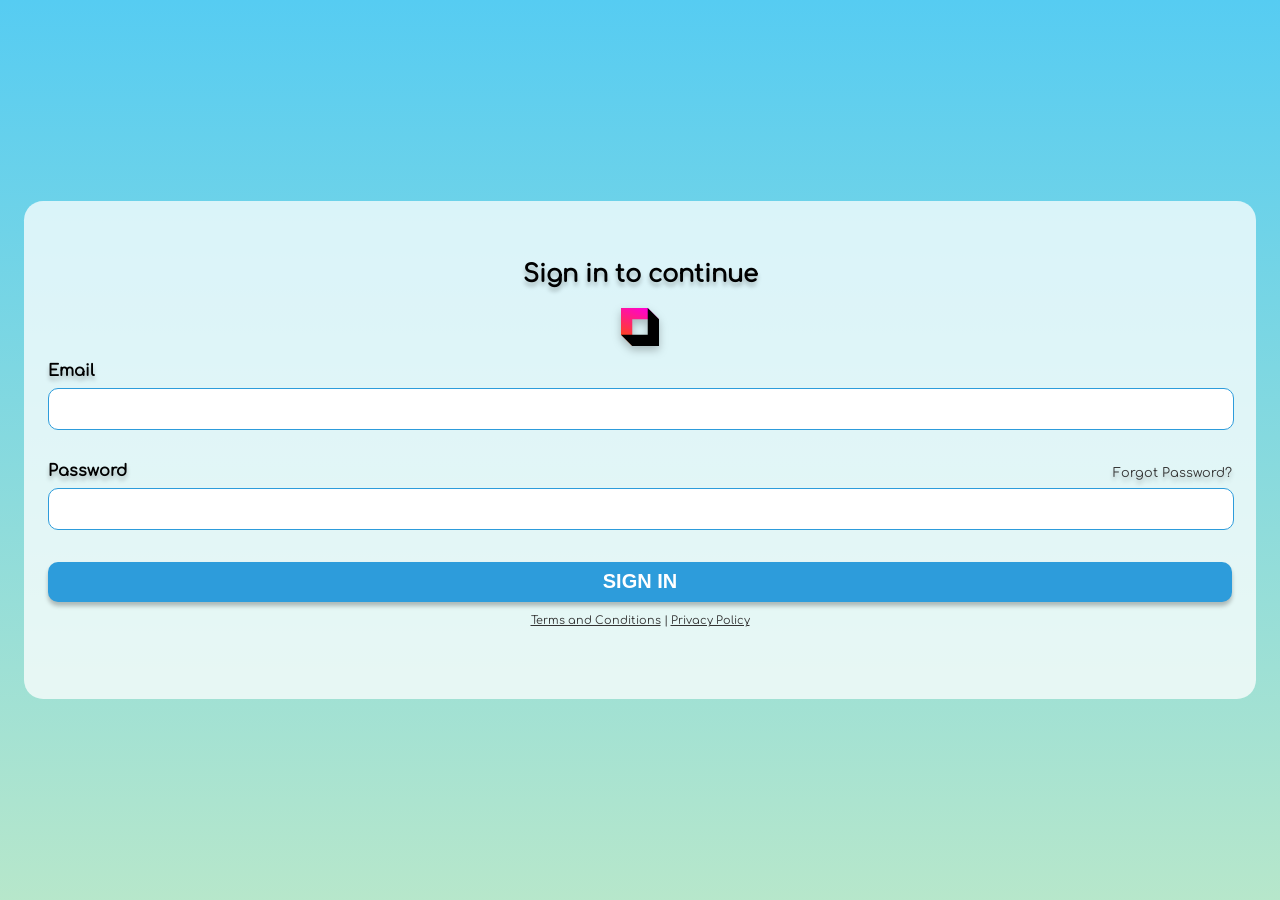
==== app/index.html @ 9c0697a3 "git init" ====
<!DOCTYPE html>
<html lang="en">
    <head>
        <meta charset="UTF-8">
        <meta name="viewport" content="width=device-width, initial-scale=1.0">
        <title>Home</title>
        <link rel="stylesheet" href="../assets/css/app/variable.css">
        <link rel="stylesheet" href="../assets/css/app/animate.css">
        <link rel="stylesheet" href="../assets/css/app/home.css">
        <link rel="stylesheet" href="../assets/css/app/login.css">
        <link rel="shortcut icon" href="../assets/images/logo.svg"
            type="image/x-icon">
    </head>
    <body class="full-screen">
        <div class="home">
            <div class="logo">
                <img src="../assets/images/logo.svg" alt />
                <span>Myoran</span>
            </div>
            <div class="bottom-bar">
                <button class="btn-sign-in">
                    <span></span><span></span><span></span><span></span>
                    Sign in
                </button>
                <button class="btn-sign-up">
                    <span></span><span></span><span></span><span></span>
                    sign up
                </button>
            </div>
        </div>
        <div class="login">
            <form action="#" class="form-login">
                <h2>Sign in to continue</h2>
                <div class="logo">
                    <img src="../assets/images/logo.svg">
                </div>
                <div class="form-group">
                    <label for="email">Email</label>
                    <input id="email" type="text" required />
                </div>
                <div class="form-group">
                    <label for="password">Password  <a href="#">Forgot Password?</a></label>
                    <input id="password" type="password" required />
                </div>
                <button type="submit">Sign in</button>
                <span href="#" class="terms-parivacy"><a href="">Terms and Conditions</a> | <a href="">Privacy Policy</a></span>
            </form>
        </div>
    </body>
</html>
---- assets/css/app/variable.css ----
:root{
    --bg-main: linear-gradient(180deg, #56CCF2 0%, rgba(111, 207, 151, 0.50) 100%);
    --size-text: 16px;
    --btn-color: #2D9CDB;
    --text-light: #fff;
    --text-dark: #333;
    --bg-light: rgba(255, 255, 255, 0.75);
    --text-shadow: 0px 4px 4px rgba(0, 0, 0, 0.25);
}

@font-face {
    font-family: 'Comfortaa';
    src: url('../../fonts/Comfortaa/Comfortaa-VariableFont_wght.ttf') format('truetype'); /* Update the path accordingly */
    font-weight: normal;
    font-style: normal;
}
---- assets/css/app/home.css ----
html{
    padding: 0;
    margin: 0;
    overflow: hidden;
    height: 100%;
}

body {
    height: 100%;
    margin: 0;
    font-family: 'Comfortaa';
    font-size: var(--size-text);
    padding: 0;
}
  
.full-screen {
    height: 100%; /* Fills the entire viewport height */
    width: 100%; /* Fills the entire viewport width */
    background: var(--bg-main); /* Optional background color */
    overflow: hidden;
    display: flex;
    justify-content: center;
    align-items: center;
}
/* Home tab */
.home{
    display: none;
    /* display: contents; */
}
  
.logo{
    display: flex;
    justify-content: center;
    align-items: center;
    margin-bottom: 3rem;
}

.logo>span{
    font-size: 3rem;
    padding-left: 1rem;
    font-weight: bolder;
    text-shadow: var(--text-shadow);
}

.logo>img{
    filter: drop-shadow(var(--text-shadow));
}

.bottom-bar{
    position: fixed;
    bottom: 0;
    display: flex;
    padding: 1.5rem;
    justify-content: space-evenly;
    width: 100%;
    background: var(--bg-light);
}

.bottom-bar>button{
    text-transform: uppercase;
    padding: 10px 50px;
    /* border-radius: 8px; */
    font-weight: bolder;
}

.btn-sign-in{
    border: 2px solid var(--btn-color);
    border: 0px;
    color: var(--btn-color);
}

.btn-sign-in span {
    position: absolute;
    display: block;
}

.btn-sign-up {
    background: var(--btn-color);
    color: var(--text-light);
    border: 0px;
}
---- assets/css/app/login.css ----
.login {
    background: var(--bg-light);
    margin: 0rem 1.5rem;
    padding: 1.5rem;
    width: 100%;
    border-radius: 1.2rem;
}

.login>form {
    padding-bottom: 3rem;
    padding-top: 1rem;
}

.form-login>.logo {
    margin: 1rem;
}

.form-login>h2 {
    font-size: 1.5rem;
    text-shadow: var(--text-shadow);
    text-align: center;
}

.form-login>input {}

.form-login label>a {
    text-decoration: none;
    font-size: 0.8rem;
    font-style: normal;
    font-weight: 400;
    color: var(--text-dark);
}

.form-login>button {
    background-color: var(--btn-color);
    width: 100%;
    text-transform: uppercase;
    color: var(--text-light);
    border-radius: 0.625rem;
    height: 2.5rem;
    font-weight: bold;
    font-size: 1.25rem;
    border: 0px;
    box-shadow: var(--text-shadow);
}

.form-group {
    padding: 0rem 0rem 2rem 0rem;
}

.form-group>label {
    text-shadow: var(--text-shadow);
    display: flex;
    font-size: 1rem;
    justify-content: space-between;
    align-items: end;
    font-weight: 600;
    padding-bottom: 0.5rem;
}

.form-group>input {
    height: 2.5rem;
    border: 1px solid #2D9CDB;
    width: calc(100% - 2rem);
    border-radius: 0.625rem;
    /* box-shadow: var(--text-shadow); */
    padding: 0px 1rem;
    font-size: 1rem;
    font-weight: 400;
    font-family: 'Comfortaa';
}

.form-group>input:focus-visible {
    outline: none;
    box-shadow: var(--text-shadow);
}

.terms-parivacy{
    text-align: center;
    font-family: Comfortaa;
    font-size: 0.7rem;
    font-style: normal;
    display: block;
    font-weight: 400;
    line-height: normal;
    padding-top: 0.8rem;
    color: var(--text-dark);
}
.terms-parivacy>a{
    color: var(--text-dark);
}
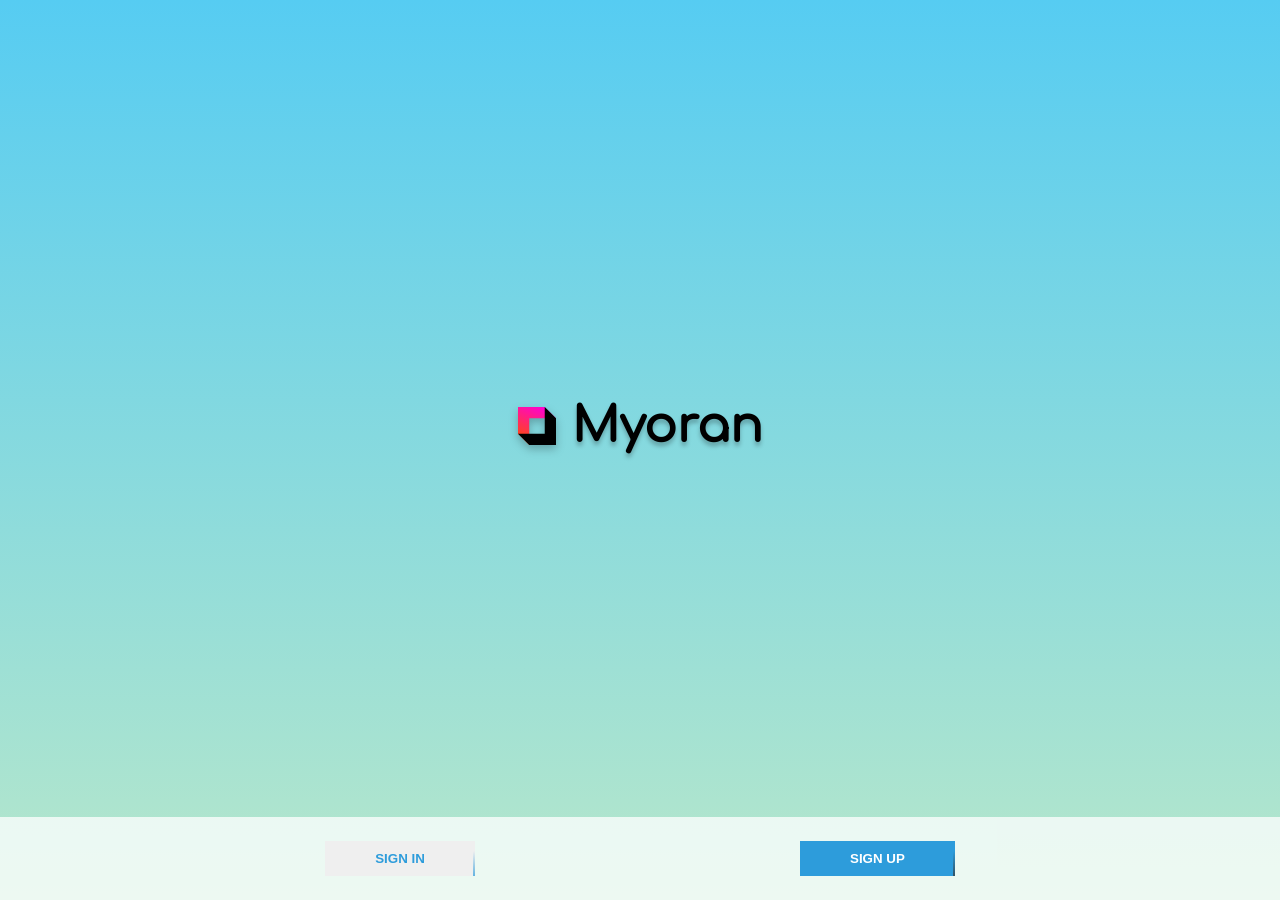
==== commit 3765ec48: "update actions" ====
--- a/app/index.html
+++ b/app/index.html
@@ -11,27 +11,27 @@
         <link rel="shortcut icon" href="../assets/images/logo.svg"
             type="image/x-icon">
     </head>
-    <body class="full-screen">
-        <div class="home">
+    <body class="full-screen" >
+        <div class="home" ="displayHomePage()" id="home">
             <div class="logo">
                 <img src="../assets/images/logo.svg" alt />
                 <span>Myoran</span>
             </div>
             <div class="bottom-bar">
-                <button class="btn-sign-in">
+                <button class="btn-sign-in" onclick="displayPage('login')">
                     <span></span><span></span><span></span><span></span>
                     Sign in
                 </button>
-                <button class="btn-sign-up">
+                <button class="btn-sign-up" onclick="displayPage('sign-up')">
                     <span></span><span></span><span></span><span></span>
                     sign up
                 </button>
             </div>
         </div>
-        <div class="login">
-            <form action="#" class="form-login">
+        <div class="login" id="login">
+            <form action="#" class="form-login auth-form">
                 <h2>Sign in to continue</h2>
-                <div class="logo">
+                <div class="logo" onclick="displayPage('home')">
                     <img src="../assets/images/logo.svg">
                 </div>
                 <div class="form-group">
@@ -43,8 +43,33 @@
                     <input id="password" type="password" required />
                 </div>
                 <button type="submit">Sign in</button>
+                <span class="terms-parivacy"><a href="#" style="text-decoration: none;" onclick="displayPage('sign-up')">Don't have an account? Sign Up</a></span>
                 <span href="#" class="terms-parivacy"><a href="">Terms and Conditions</a> | <a href="">Privacy Policy</a></span>
             </form>
         </div>
+
+        <div class="sign-up" id="sign-up">
+            <form action="#" class="form-sign-up auth-form">
+                <h2>Sign up to continue</h2>
+                <div class="logo" onclick="displayPage('home')">
+                    <img src="../assets/images/logo.svg">
+                </div>
+                <div class="form-group">
+                    <label for="name">Full name</label>
+                    <input id="name" type="text" required />
+                </div>
+                <div class="form-group">
+                    <label for="email">Email</label>
+                    <input id="email" type="text" required />
+                </div>
+                <div class="form-group">
+                    <label for="password">Password  <a onclick="displayPage('login')">Already have account?</a></label>
+                    <input id="password" type="password" required />
+                </div>
+                <button type="submit">Sign up</button>
+                <span class="terms-parivacy"><a>Terms and Conditions</a> | <a>Privacy Policy</a></span>
+            </form>
+        </div>
+        <script src="../assets/js/home.js"></script>
     </body>
 </html>
--- a/assets/css/app/home.css
+++ b/assets/css/app/home.css
@@ -24,8 +24,8 @@
 }
 /* Home tab */
 .home{
-    display: none;
-    /* display: contents; */
+    /* display: none; */
+    display: contents;
 }
   
 .logo{
--- a/assets/css/app/login.css
+++ b/assets/css/app/login.css
@@ -1,29 +1,30 @@
-.login {
+.login, .sign-up {
     background: var(--bg-light);
     margin: 0rem 1.5rem;
     padding: 1.5rem;
     width: 100%;
     border-radius: 1.2rem;
+    display: none;
 }
 
-.login>form {
+.auth-form {
     padding-bottom: 3rem;
     padding-top: 1rem;
 }
 
-.form-login>.logo {
+.auth-form>.logo {
     margin: 1rem;
 }
 
-.form-login>h2 {
+.auth-form>h2 {
     font-size: 1.5rem;
     text-shadow: var(--text-shadow);
     text-align: center;
 }
 
-.form-login>input {}
+.auth-form>input {}
 
-.form-login label>a {
+.auth-form label>a {
     text-decoration: none;
     font-size: 0.8rem;
     font-style: normal;
@@ -31,7 +32,7 @@
     color: var(--text-dark);
 }
 
-.form-login>button {
+.auth-form>button {
     background-color: var(--btn-color);
     width: 100%;
     text-transform: uppercase;
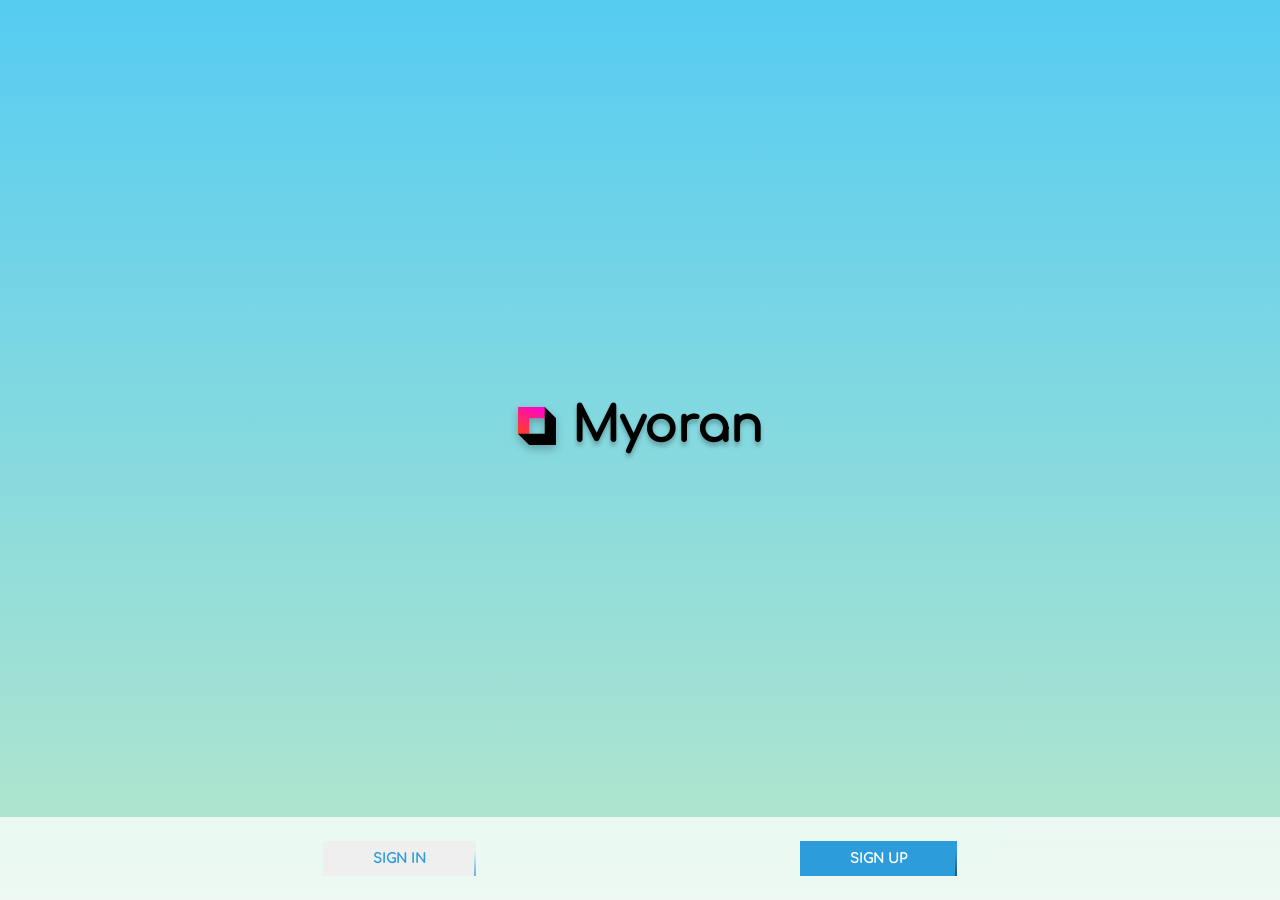
==== commit 83589e1b: "update screen OTP" ====
--- a/app/index.html
+++ b/app/index.html
@@ -12,7 +12,7 @@
             type="image/x-icon">
     </head>
     <body class="full-screen" >
-        <div class="home" ="displayHomePage()" id="home">
+        <div class="home" onload="displayHomePage()" id="home">
             <div class="logo">
                 <img src="../assets/images/logo.svg" alt />
                 <span>Myoran</span>
@@ -39,7 +39,7 @@
                     <input id="email" type="text" required />
                 </div>
                 <div class="form-group">
-                    <label for="password">Password  <a href="#">Forgot Password?</a></label>
+                    <label for="password">Password  <a href="#" onclick="displayPage('forgot-password')">Forgot Password?</a></label>
                     <input id="password" type="password" required />
                 </div>
                 <button type="submit">Sign in</button>
@@ -55,12 +55,12 @@
                     <img src="../assets/images/logo.svg">
                 </div>
                 <div class="form-group">
-                    <label for="name">Full name</label>
-                    <input id="name" type="text" required />
+                    <label for="name-up">Full name</label>
+                    <input id="name-up" type="text" required />
                 </div>
                 <div class="form-group">
-                    <label for="email">Email</label>
-                    <input id="email" type="text" required />
+                    <label for="email-up">Email</label>
+                    <input id="email-up" type="text" required />
                 </div>
                 <div class="form-group">
                     <label for="password">Password  <a onclick="displayPage('login')">Already have account?</a></label>
@@ -70,6 +70,47 @@
                 <span class="terms-parivacy"><a>Terms and Conditions</a> | <a>Privacy Policy</a></span>
             </form>
         </div>
+        <div class="forgot-password" id="forgot-password">
+            <form action="#" class="form-forgot-password auth-form">
+                <h2>Sign up to continue</h2>
+                <div class="logo" onclick="displayPage('home')">
+                    <img src="../assets/images/logo.svg">
+                </div>
+                <div class="form-description">
+                    Enter your email to receive a confirmation code and retrieve your password
+                </div>
+                <div class="form-group">
+                    <label for="email-forgot">Email</label>
+                    <input id="email-forgot" type="text" required />
+                </div>
+                <button type="submit" onclick="displayPage('otp')">Comfirm</button>
+                <span class="terms-parivacy"><a>You need help?</a></span>
+            </form>
+        </div>
+        <div class="otp" id="otp">
+            <form action="#" class="form-otp auth-form" data-group-name="digits" data-autosubmit="false" autocomplete="off">
+                <h2>OTP</h2>
+                <div class="logo" onclick="displayPage('home')">
+                    <img src="../assets/images/logo.svg">
+                </div>
+                <div class="form-description">
+                    Enter the code in your mail
+                </div>
+                <div class="digit-group">
+                    <input required type="number" id="digit-1" name="digit-1" data-next="digit-2"/>
+                    <input required disabled type="number" id="digit-2" name="digit-2" data-next="digit-3" data-previous="digit-1"/>
+                    <input required disabled type="number" id="digit-3" name="digit-3" data-next="digit-4" data-previous="digit-2"/>
+                    <input required disabled type="number" id="digit-4" name="digit-4" data-next="digit-5" data-previous="digit-3"/>
+                    <input required disabled type="number" id="digit-5" name="digit-5" data-next="digit-6" data-previous="digit-4"/>
+                    <input required disabled type="number" id="digit-6" name="digit-6" data-previous="digit-5"/>
+                </div>
+                <div class="form-description">
+                    <a href="#">Code not received? resend</a>
+                </div>
+                <button type="submit">Comfirm</button>
+                <span class="terms-parivacy"><a>You need help?</a></span>
+            </form>
+        </div>
         <script src="../assets/js/home.js"></script>
     </body>
 </html>
--- a/assets/css/app/variable.css
+++ b/assets/css/app/variable.css
@@ -6,6 +6,7 @@
     --text-dark: #333;
     --bg-light: rgba(255, 255, 255, 0.75);
     --text-shadow: 0px 4px 4px rgba(0, 0, 0, 0.25);
+    --box-shadow: 0px 4px 4px 0px rgba(0, 0, 0, 0.25);
 }
 
 @font-face {
--- a/assets/css/app/home.css
+++ b/assets/css/app/home.css
@@ -61,6 +61,7 @@
     padding: 10px 50px;
     /* border-radius: 8px; */
     font-weight: bolder;
+    font-family: 'Comfortaa';
 }
 
 .btn-sign-in{
--- a/assets/css/app/login.css
+++ b/assets/css/app/login.css
@@ -1,4 +1,4 @@
-.login, .sign-up {
+.login, .sign-up, .forgot-password, .otp {
     background: var(--bg-light);
     margin: 0rem 1.5rem;
     padding: 1.5rem;
@@ -39,10 +39,12 @@
     color: var(--text-light);
     border-radius: 0.625rem;
     height: 2.5rem;
-    font-weight: bold;
-    font-size: 1.25rem;
+    font-weight: 900;
+    font-size: 1rem;
     border: 0px;
-    box-shadow: var(--text-shadow);
+    box-shadow: var(--box-shadow);
+    font-family: 'Comfortaa';
+    letter-spacing: 0.2rem;
 }
 
 .form-group {
@@ -73,7 +75,7 @@
 
 .form-group>input:focus-visible {
     outline: none;
-    box-shadow: var(--text-shadow);
+    box-shadow: var(--box-shadow);
 }
 
 .terms-parivacy{
@@ -89,4 +91,25 @@
 }
 .terms-parivacy>a{
     color: var(--text-dark);
+}
+
+.form-description{
+    font-size: 0.8rem;
+    text-align: center;
+    padding-bottom: 2rem;
+}
+
+.form-description a{
+    color: var(--text-dark)
+}
+
+.digit-group{display: flex;justify-content: space-around;padding-bottom: 2rem;}
+
+.otp input{
+    border-radius: 0.625rem;
+    text-align: center;
+    height: 2rem;
+    border: 1px solid var(--btn-color);
+    width: 2rem;
+    box-shadow: var(--box-shadow);
 }
